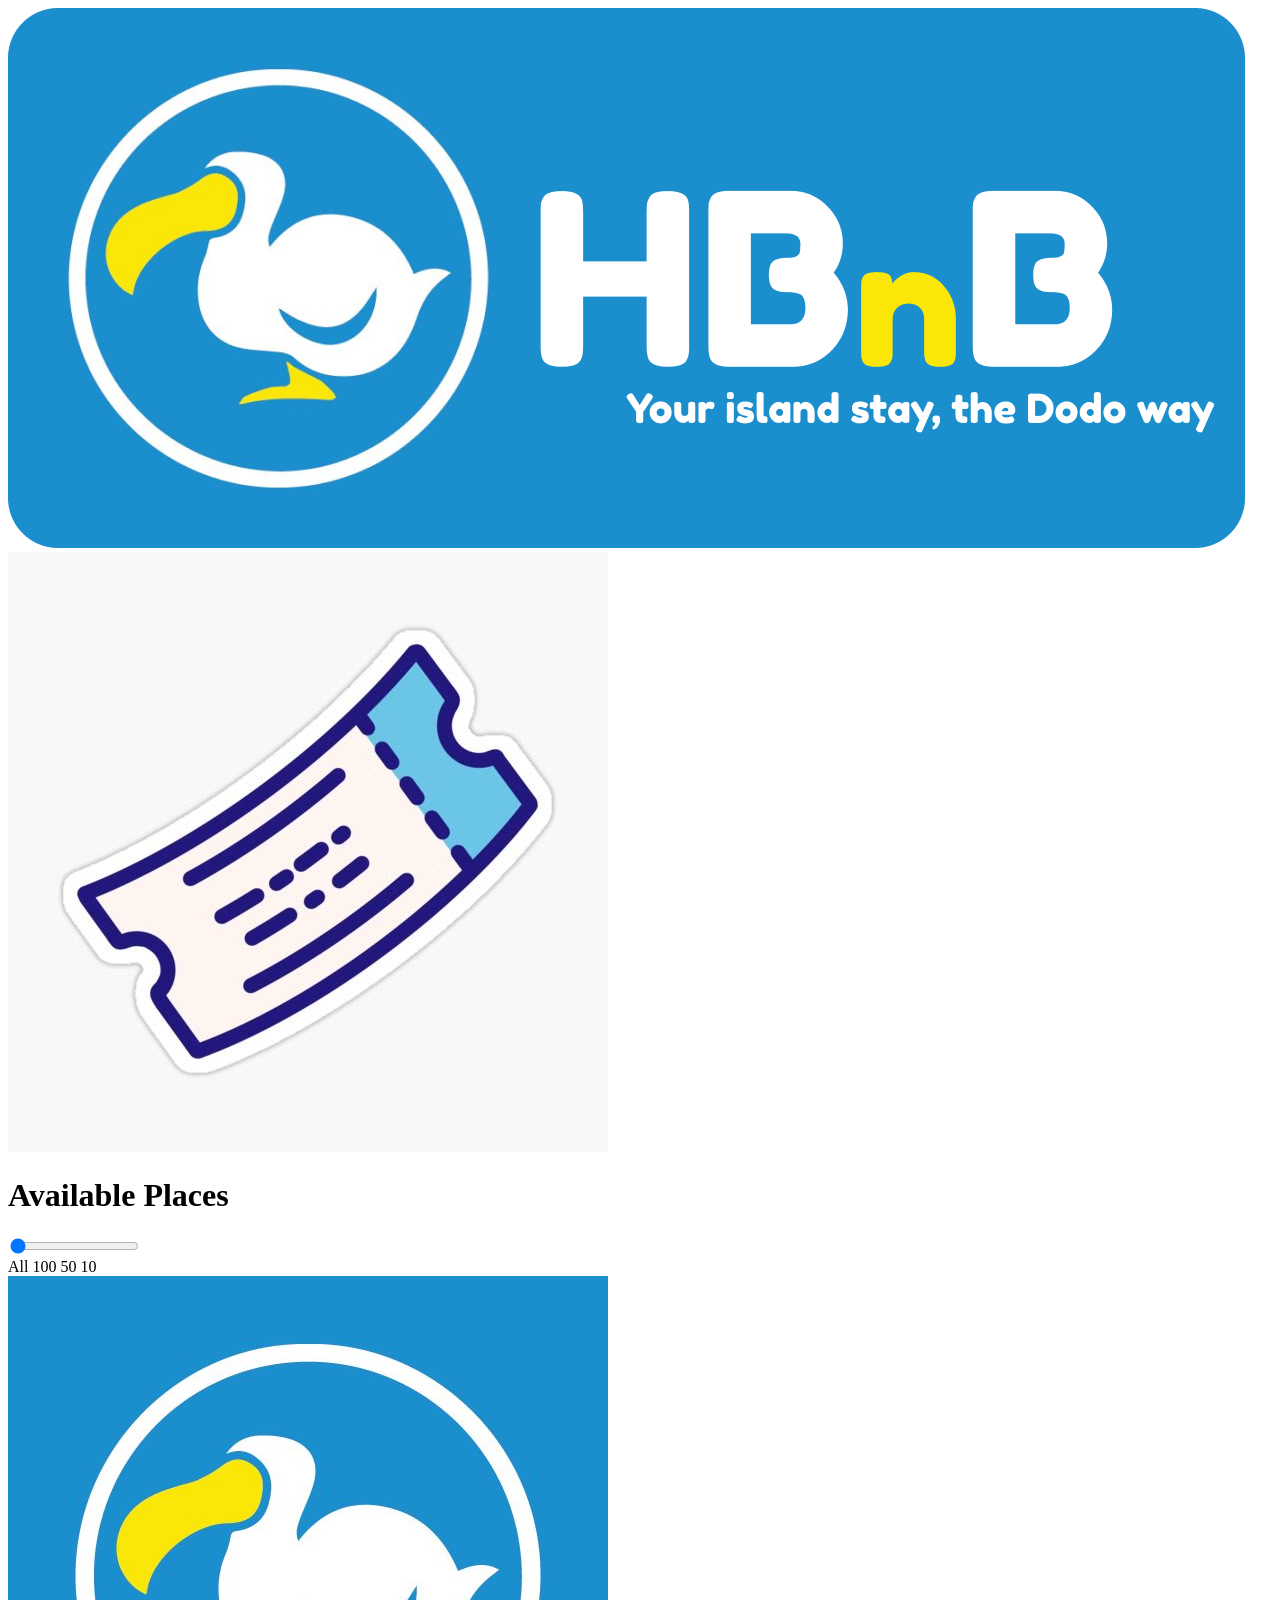
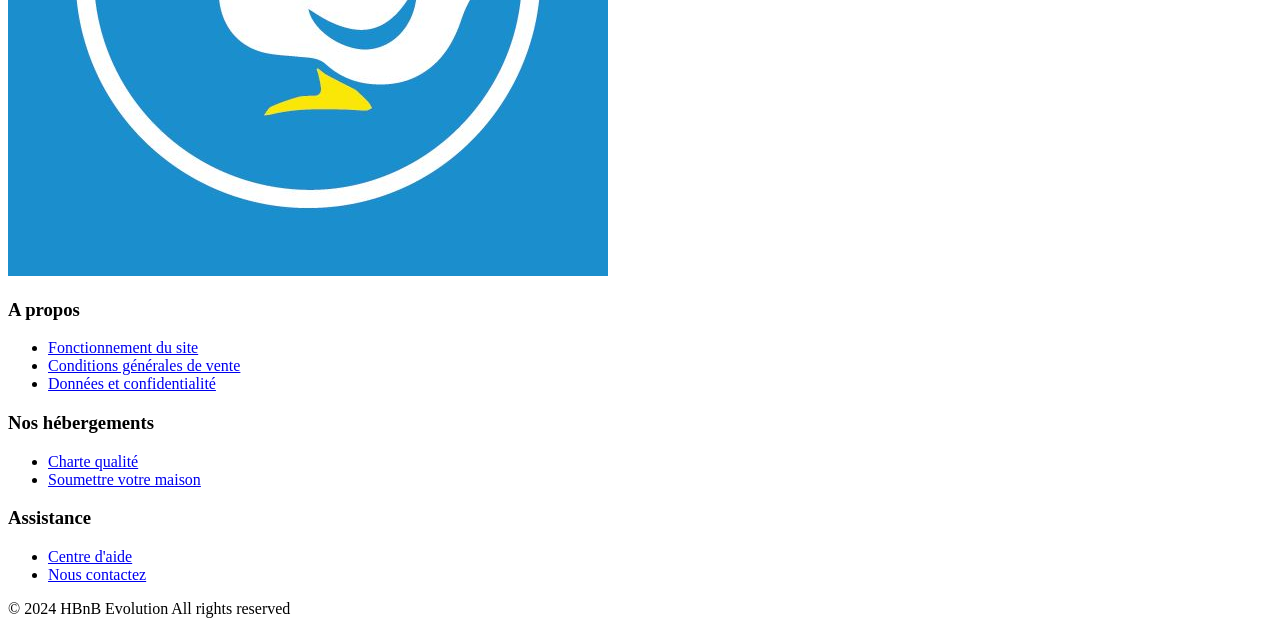
==== part4/index.html @ 4e683939 "✨ (add_place.html, index.html, login.html, place.html): Adding pages to add a place, view the list o" ====
<!DOCTYPE html>
<html lang="en">
<head>
    <meta charset="UTF-8">
    <meta name="viewport" content="width=device-width, initial-scale=1.0">
    <title>List of Places</title>
    <link rel="stylesheet" href="css/styles.css">
    <link rel="stylesheet" href="css/home.css">
</head>
<body>
    <div class="wrapper">
        <header>
            <a href="index.html" class="header-logo-link">
                <img class="logo" src="assets/Logo_hbnb.png" alt="logo"/>
            </a>
            <nav>
                <a href="login.html" id="login-link" class="login-button" title="login">
                    <img src="assets/ticket.jpg" class="logo-btn-login">
                </a>
                <div class="menu">
                    <a href="add_place.html" id="add-place-link" class="add-place-button" title="add place">
                        <img src="assets/icone_create_place.png" class="add-place">
                    </a>
                    <a href="#" id="logout-link" class="logout-button">
                        <img src="assets/cross.png" class="logout-button ">
                    </a>
                </div>
            </nav>
        </header>
        <main>
            <div class="header-place">
                <h1>Available Places</h2>
                <section id="filter">
                    <label for="price-filter">
                    </label>
                    <div class="filter-barre">
                        <input type="range" id="price-slider" min="0" max="3" step="1" value="0">
                        <div id="slider-labels">
                            <span>All</span>
                            <span>100</span>
                            <span>50</span>
                            <span>10</span>
                        </div>
                    </div>
                </section>
            </div>
            <section id="places-list"></section>
        </main>
        <footer>
            <div class="footer-info">
                <img src="assets/dodo_logo.jpg" class="logo-footer">
                <div class="footer-link">
                    <div class="propos">
                        <h3>A propos</h3>
                        <ul>
                            <li><a href="#">Fonctionnement du site</a></li>
                            <li><a href="#">Conditions générales de vente</a></li>
                            <li><a href="#">Données et confidentialité</a></li>
                        </ul>
                    </div>
                    <div class="heberg">
                        <h3>Nos hébergements</h3>
                        <ul>
                            <li><a href="#">Charte qualité</a></li>
                            <li><a href="#">Soumettre votre maison</a></li>
                        </ul>
                    </div>
                    <div class="help">
                        <h3>Assistance</h3>
                        <ul>
                            <li><a href="#">Centre d'aide</a></li>
                            <li><a href="#">Nous contactez</a></li>
                        </ul>
                    </div>
                </div>
            </div>
            <p>© 2024 HBnB Evolution All rights reserved</p>
        </footer>
    </div>
    <script src="js/auth.js"></script>
    <script src="js/index.js"></script>
</body>
</html>
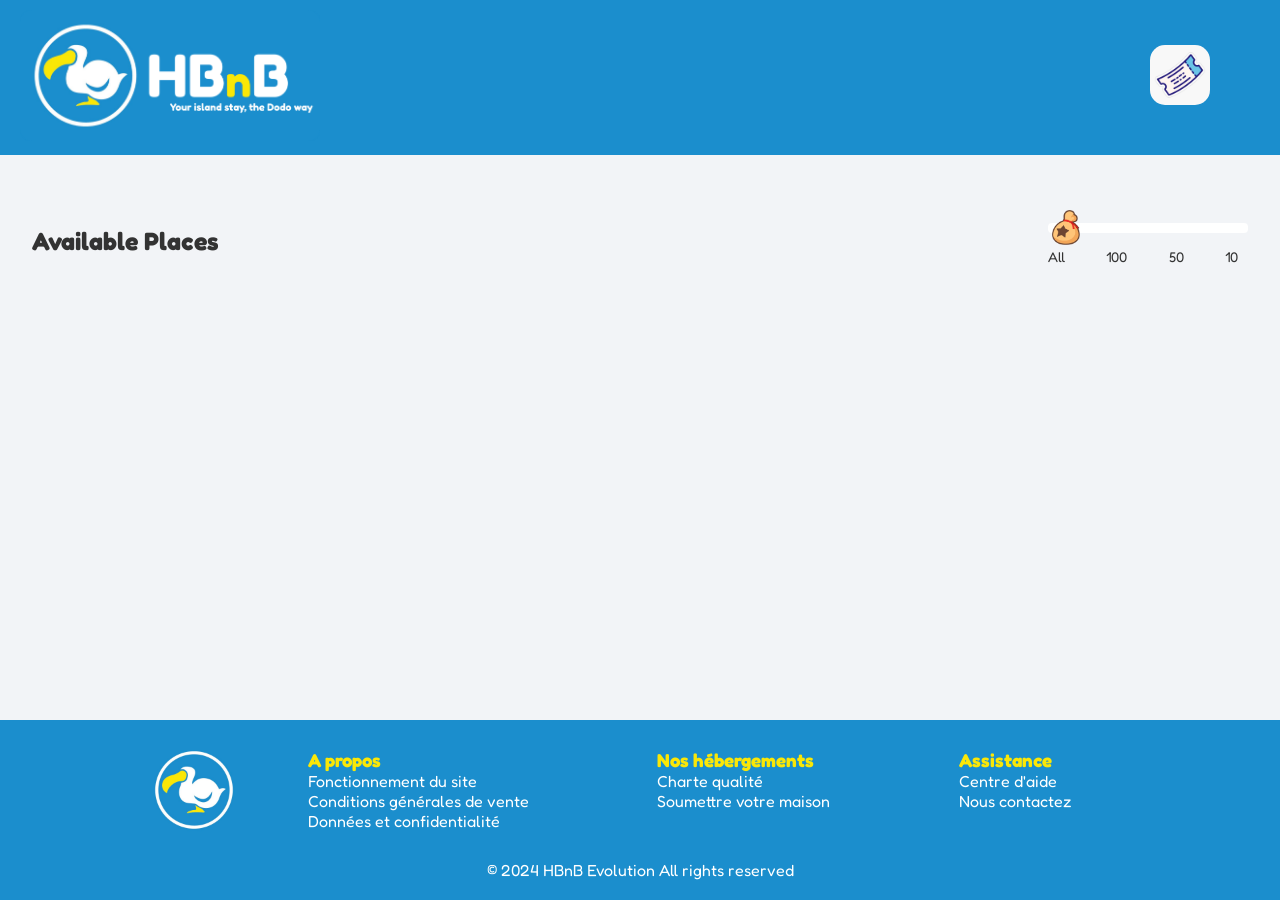
==== commit 3d7b7f2e: ":hammer: (index.html): Correction of attributs alt for images update struct HTML" ====
--- a/part4/index.html
+++ b/part4/index.html
@@ -11,28 +11,27 @@
     <div class="wrapper">
         <header>
             <a href="index.html" class="header-logo-link">
-                <img class="logo" src="assets/Logo_hbnb.png" alt="logo"/>
+                <img class="logo" src="assets/Logo_hbnb.png" alt="logo">
             </a>
             <nav>
                 <a href="login.html" id="login-link" class="login-button" title="login">
-                    <img src="assets/ticket.jpg" class="logo-btn-login">
+                    <img src="assets/ticket.jpg" class="logo-btn-login" alt="ticket">
                 </a>
                 <div class="menu">
                     <a href="add_place.html" id="add-place-link" class="add-place-button" title="add place">
-                        <img src="assets/icone_create_place.png" class="add-place">
+                        <img src="assets/icone_create_place.png" class="add-place" alt="add-place">
                     </a>
                     <a href="#" id="logout-link" class="logout-button">
-                        <img src="assets/cross.png" class="logout-button ">
+                        <img src="assets/cross.png" class="logout-button" alt="logout">
                     </a>
                 </div>
             </nav>
         </header>
         <main>
             <div class="header-place">
-                <h1>Available Places</h2>
-                <section id="filter">
-                    <label for="price-filter">
-                    </label>
+                <h1>Available Places</h1>
+                <div id="filter">
+                    <label for="price-slider"></label>
                     <div class="filter-barre">
                         <input type="range" id="price-slider" min="0" max="3" step="1" value="0">
                         <div id="slider-labels">
@@ -42,13 +41,13 @@
                             <span>10</span>
                         </div>
                     </div>
-                </section>
+                </div>
             </div>
-            <section id="places-list"></section>
+            <div id="places-list"></div>
         </main>
         <footer>
             <div class="footer-info">
-                <img src="assets/dodo_logo.jpg" class="logo-footer">
+                <img src="assets/dodo_logo.jpg" class="logo-footer" alt="logo-footer">
                 <div class="footer-link">
                     <div class="propos">
                         <h3>A propos</h3>
--- a/part4/css/styles.css
+++ b/part4/css/styles.css
@@ -0,0 +1,84 @@
+/*
+  This is a SAMPLE File to get you started. Follow the instructions on the project to complete the tasks.
+  You'll probably need to override some of theese styles.
+*/
+@import url('https://fonts.googleapis.com/css2?family=Fredoka:wght@500&family=Nunito&display=swap');
+
+* {
+    box-sizing: border-box;
+    margin: 0;
+    padding: 0;
+    font-family: 'Fredoka', sans-serif;
+}
+
+h1 {
+    font-size: 25px;
+}
+
+html, body {
+    background-color: #f4f4f4;
+    color: #333;
+    height: 100%;
+    margin: 0;
+    font-size: 16px;
+}
+
+.wrapper {
+    display: flex;
+    flex-direction: column;
+    min-height: 100%;
+}
+
+header {
+    max-width: 100%;
+    display: flex;
+    justify-content: space-between;
+    align-items: center;
+    background-color: #1B8ECD;
+    padding: 10px 70px 10px 20px;
+}
+
+.logo {
+    width: 300px;
+}
+
+main {
+    padding: 2rem;
+    flex: 1;
+}
+
+footer {
+    background-color: #1B8ECD;
+    color: white;
+    display: flex;
+    flex-direction: column;
+    align-items: center;
+    padding: 20px;
+}
+
+.footer-info {
+    display: flex;
+    align-items: center;
+    width: 80%;
+    padding-bottom: 20px;
+}
+
+.footer-link {
+    display: flex;
+    justify-content: space-around;
+    width: 100%;
+}
+
+footer * {
+    color: white;
+    text-decoration: none;
+    list-style: none;
+}
+
+.logo-footer {
+    width: 100px;
+}
+
+footer h3 {
+    color: #FAE707;
+}
--- a/part4/css/home.css
+++ b/part4/css/home.css
@@ -0,0 +1,148 @@
+
+.logo-btn-login {
+    width: 60px;
+    border-radius: 15px;
+}
+
+.menu {
+    display: flex;
+}
+
+.logout-button, .add-place {
+    width: 60px;
+    border-radius: 15px;
+    margin-right: 20px;
+}
+
+main {
+
+    flex-direction: column;
+    align-items: center;
+    gap: 30px;
+    background-color: #F2F4F7;
+}
+
+.header-place {
+    display: flex;
+    justify-content: space-between;
+    align-items: center;
+    margin: 30px 0px;
+}
+
+#filter {
+    display: flex;
+    align-items: center;
+}
+
+#price-slider {
+    appearance: none;
+    -webkit-appearance: none;
+    width: 200px;
+    height: 10px;
+    border-radius: 4px;
+    outline: none;
+    margin-bottom: 5px;
+    cursor: pointer;
+}
+
+input[type="range"]::-webkit-slider-thumb {
+  appearance: none;
+  width: 35px; /* largeur de ton image */
+  height: 35px;
+  background: url('../assets/fit_clochette.png') no-repeat center;
+  background-size: contain;
+  cursor: pointer;
+  border: none;
+}
+
+input[type="range"]::-moz-range-thumb {
+  width: 35px;
+  height: 35px;
+  background: url('../assets/fit_clochette.png') no-repeat center;
+  background-size: contain;
+  border: none;
+  cursor: pointer;
+}
+
+#slider-labels {
+    display: flex;
+    justify-content: space-between;
+    width: 190px;
+    font-size: 14px;
+    margin-top: 10px;
+}
+
+.place-card-link {
+    text-decoration: none;
+    color: inherit;
+    display: block;
+    height: 100%;
+    width: 30%;
+}
+
+.price {
+    width: 50px;
+
+}
+
+.place-card-price {
+    width: 30px;
+}
+
+#places-list {
+    text-decoration: none;
+    display: flex;
+    justify-content: space-between;
+    width: 100%;
+    height: 100%;
+    flex-wrap: wrap;
+}
+
+.place-card {
+    text-decoration: none;
+    display: flex;
+    flex-direction: column;
+    align-items: center;
+    gap: 15px;
+    width: 100%;
+    border: 1px solid #D9D9D9;
+    border-radius: 10px;
+    margin-bottom: 40px;
+    box-shadow: 0 2px 10px rgba(0, 0, 0, 0.1);
+}
+
+.place-card:hover {
+    box-shadow: 0 0 10px rgba(0,0,0,0.15);
+    transform: scale(1.01);
+    transition: all 0.2s ease-in-out;
+}
+
+.place-card-image {
+    width: 100%;
+    height: 200px;
+    object-fit: cover;
+    display: block;
+    border-radius: 10px 10px 0px 0px;
+}
+
+.place-card-info {
+    text-decoration: none;
+    display: flex;
+    flex-direction: column;
+    width: 100%;
+    padding: 0px 0px 10px 20px;
+}
+
+.info-price {
+    display: flex;
+    align-items: center;
+}
+.btn-details {
+    border-radius: 50px;
+    border: none;
+    background-color: #1B8ECD;
+    color: #FFF;
+    max-width: 50%;
+    padding: 10px;
+    cursor: pointer;
+}
